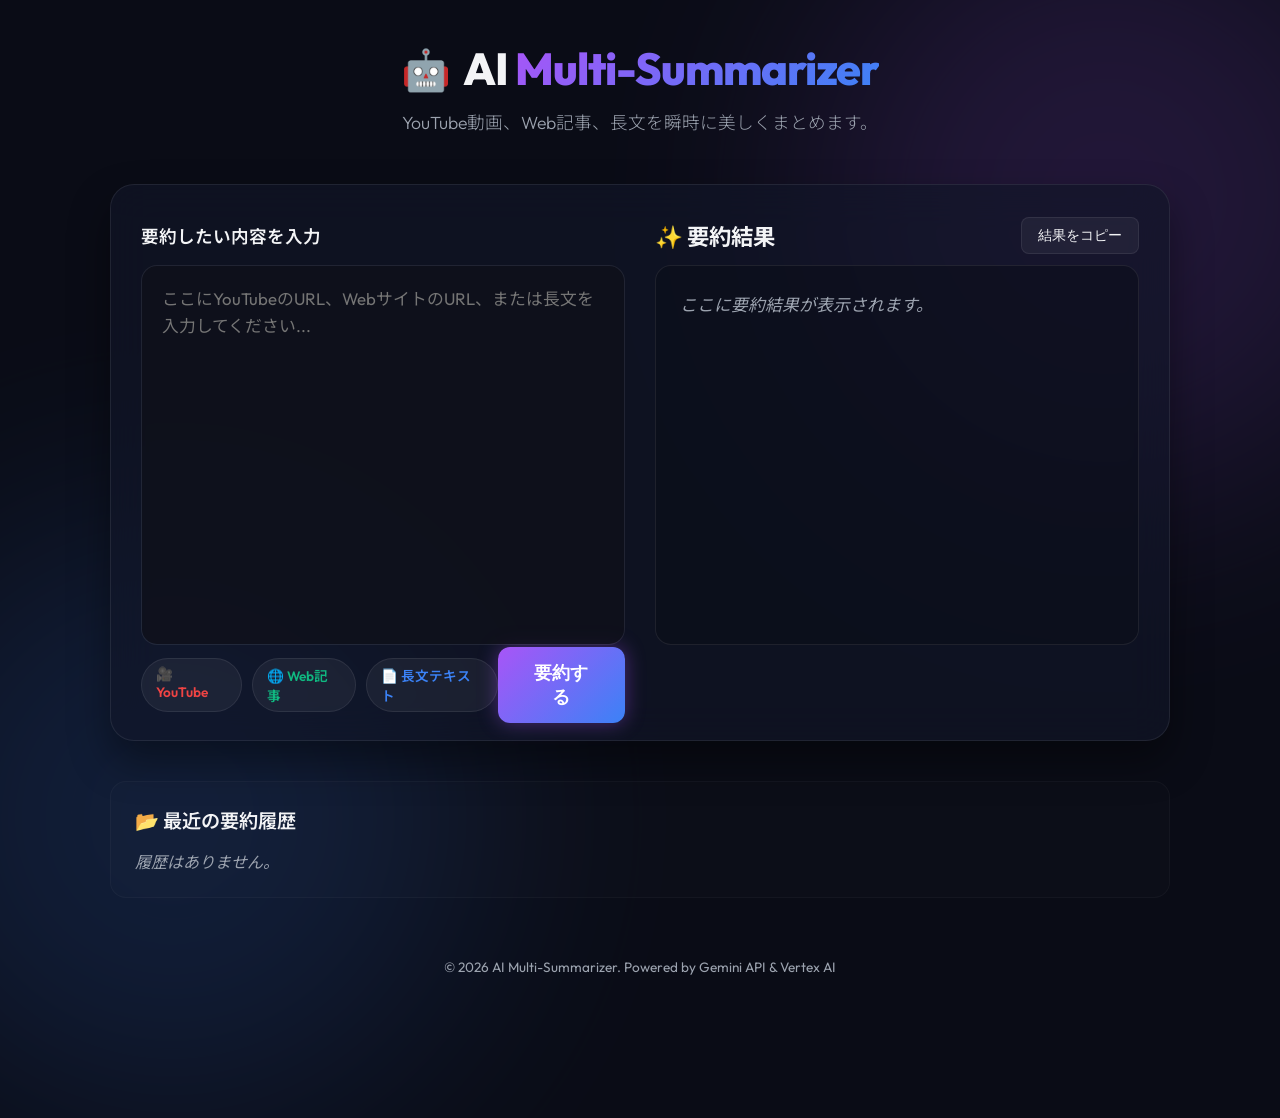
==== index.html @ 96e87dab "Add files via upload" ====
<!DOCTYPE html>
<html lang="ja">
<head>
    <meta charset="UTF-8">
    <meta name="viewport" content="width=device-width, initial-scale=1.0">
    
    <!-- === 基本のSEO対策 === -->
    <title>AI Multi-Summarizer | 無料でYouTube動画やWeb記事をAI要約</title>
    <meta name="description" content="Gemini APIを利用した超高速・高精度のAI要約ツール。長いYouTube動画の字幕、ウェブ記事の本文、長文テキストを瞬時に箇条書きで日本語要約します。制限なしで無料利用可能。">
    <meta name="keywords" content="AI要約, YouTube要約, ウェブサイト要約, 無料AI, Gemini API, 文字起こし要約, テキストまとめ">
    <meta name="robots" content="index, follow">
    <link rel="canonical" href="https://your-app-name.onrender.com">

    <!-- === OGP設定 (SNSでシェアした時の見た目) === -->
    <meta property="og:title" content="AI Multi-Summarizer | 無料でYouTube動画やWeb記事をAI要約">
    <meta property="og:description" content="YouTube動画の字幕やブログ記事を瞬時に箇条書き要約！最新AI搭載の無料マルチ要約ツール。">
    <meta property="og:type" content="website">
    <meta property="og:url" content="https://your-app-name.onrender.com">
    <meta property="og:image" content="https://your-app-name.onrender.com/static/images/ogp-image.png">
    <meta property="og:site_name" content="AI Multi-Summarizer">
    <meta name="twitter:card" content="summary_large_image">

    <!-- === 構造化データ (Google検索エンジン向け) === -->
    <script type="application/ld+json">
    {
      "@context": "https://schema.org",
      "@type": "WebApplication",
      "name": "AI Multi-Summarizer",
      "description": "YouTube動画やWeb記事、長文テキストを日本語で高精度に要約するAIツール",
      "applicationCategory": "UtilityApplication",
      "operatingSystem": "All",
      "browserRequirements": "Requires JavaScript. Requires HTML5.",
      "genre": "AI, Summary Tool",
      "offers": {
        "@type": "Offer",
        "price": "0",
        "priceCurrency": "JPY"
      }
    }
    </script>

    <!-- Google FontsのOutfitフォントをインポート -->
    <link href="https://fonts.googleapis.com/css2?family=Outfit:wght@300;400;600;800&family=Noto+Sans+JP:wght@300;400;700&display=swap" rel="stylesheet">
    <!-- CSSファイルの紐付け -->
    <link rel="stylesheet" href="/static/css/style.css">
</head>
<body>
    <div class="background-glow bg-glow-1"></div>
    <div class="background-glow bg-glow-2"></div>

    <div class="container">
        <!-- ヘッダー -->
        <header>
            <div class="logo">
                <span class="logo-icon">🤖</span>
                <h1>AI <span class="gradient-text">Multi-Summarizer</span></h1>
            </div>
            <p class="subtitle">YouTube動画、Web記事、長文を瞬時に美しくまとめます。</p>
        </header>

        <!-- メインコンテンツ (物理的にズレない行分離グリッドレイアウト) -->
        <main class="main-card">
            <div class="app-layout">
                <!-- 1行目: ヘッダー部分 (左右のタイトル) -->
                <div class="layout-row headers-row">
                    <div class="layout-col left-col">
                        <label for="input-content" class="section-label">要約したい内容を入力</label>
                    </div>
                    <div class="layout-col right-col">
                        <div class="result-header">
                            <h2>✨ 要約結果</h2>
                            <button id="copy-btn" class="secondary-button">結果をコピー</button>
                        </div>
                    </div>
                </div>

                <!-- 2行目: メインコンテンツ (左右の枠) -->
                <div class="layout-row content-row">
                    <!-- 左カラム: 入力エリア -->
                    <div class="layout-col left-col">
                        <div class="textarea-wrapper">
                            <textarea id="input-content" placeholder="ここにYouTubeのURL、WebサイトのURL、または長文を入力してください..."></textarea>
                        </div>
                        
                        <div class="controls">
                            <div class="supported-badges">
                                <span class="badge youtube">🎥 YouTube</span>
                                <span class="badge web">🌐 Web記事</span>
                                <span class="badge text">📄 長文テキスト</span>
                            </div>
                            <button id="submit-btn" class="glow-button">
                                <span class="button-text">要約する</span>
                            </button>
                        </div>
                    </div>

                    <!-- 右カラム: 要約結果 -->
                    <div id="result-panel" class="layout-col right-col">
                        <div id="result-content" class="result-content">
                            <p class="placeholder-text">ここに要約結果が表示されます。</p>
                        </div>
                    </div>
                </div>
            </div>
        </main>

        <!-- 要約履歴エリア -->
        <section class="history-section">
            <h3>📂 最近の要約履歴</h3>
            <div id="history-list" class="history-list">
                <p class="no-history">履歴はありません。</p>
            </div>
        </section>

        <!-- フッター -->
        <footer>
            <p>&copy; 2026 AI Multi-Summarizer. Powered by Gemini API & Vertex AI</p>
        </footer>
    </div>

    <!-- JSファイルの紐付け (キャッシュ対策版) -->
    <script src="/static/js/main.js?v=1.1"></script>
</body>
</html>
---- static/css/style.css ----
/* ============================================================
   AI Multi-Summarizer - style.css (Premium Dark UI)
   ============================================================ */

:root {
    --bg-dark: #0a0c16;
    --card-bg: rgba(18, 22, 41, 0.65);
    --border-color: rgba(255, 255, 255, 0.08);
    --text-primary: #f3f4f6;
    --text-secondary: #9ca3af;
    --primary-glow: linear-gradient(135deg, #a855f7 0%, #3b82f6 100%);
    --youtube-color: #ef4444;
    --web-color: #10b981;
    --text-color: #3b82f6;
}

* {
    box-sizing: border-box;
    margin: 0;
    padding: 0;
}

body {
    background-color: var(--bg-dark);
    color: var(--text-primary);
    font-family: 'Outfit', 'Noto Sans JP', sans-serif;
    min-height: 100vh;
    overflow-x: hidden;
    position: relative;
}

/* 宇宙のような光のオーラ（背景グロー） */
.background-glow {
    position: absolute;
    width: 600px;
    height: 600px;
    border-radius: 50%;
    filter: blur(120px);
    opacity: 0.15;
    z-index: -1;
    pointer-events: none;
}

.bg-glow-1 {
    background: #a855f7;
    top: -10%;
    right: -10%;
}

.bg-glow-2 {
    background: #3b82f6;
    bottom: -10%;
    left: -10%;
}

.container {
    max-width: 1100px;
    margin: 0 auto;
    padding: 40px 20px;
    display: flex;
    flex-direction: column;
    gap: 40px;
    min-height: 100vh;
}

/* ヘッダー */
header {
    text-align: center;
    margin-bottom: 10px;
}

.logo {
    display: flex;
    align-items: center;
    justify-content: center;
    gap: 12px;
    margin-bottom: 12px;
}

.logo-icon {
    font-size: 2.5rem;
}

.logo h1 {
    font-size: 2.8rem;
    font-weight: 800;
    letter-spacing: -1px;
}

.gradient-text {
    background: var(--primary-glow);
    -webkit-background-clip: text;
    -webkit-text-fill-color: transparent;
}

.subtitle {
    color: var(--text-secondary);
    font-size: 1.1rem;
    font-weight: 300;
}

/* メインのガラスモルフィズムカード */
.main-card {
    background: var(--card-bg);
    border: 1px solid var(--border-color);
    border-radius: 24px;
    padding: 30px;
    backdrop-filter: blur(20px);
    box-shadow: 0 20px 40px rgba(0, 0, 0, 0.4);
}

/* 行分離グリッドレイアウト */
.app-layout {
    display: flex;
    flex-direction: column;
    width: 100%;
    gap: 0;
}

.layout-row {
    display: flex;
    gap: 30px;
    width: 100%;
}

.headers-row {
    margin-bottom: 10px;
}

.layout-col {
    flex: 1;
    min-width: 0;
}

/* 左右の見出し（タイトル）の高さを完全に揃える */
.section-label, .result-header {
    height: 40px;
    display: flex;
    align-items: center;
    margin: 0;
}

.result-header {
    justify-content: space-between;
}

.result-header h2 {
    margin: 0; /* ブラウザ標準の余計な余白をリセット */
    padding: 0;
    font-size: 1.25rem;
    font-weight: 700;
}

.section-label {
    font-size: 1.1rem;
    font-weight: 600;
    color: var(--text-primary);
}

.textarea-wrapper {
    height: 380px; /* 入力枠の高さを固定 */
    display: flex;
    position: relative;
    border-radius: 16px;
    padding: 1px;
    background: var(--border-color);
    transition: background 0.3s;
}

.textarea-wrapper:focus-within {
    background: var(--primary-glow);
}

textarea {
    width: 100%;
    height: 100%;
    background: rgba(10, 12, 22, 0.8);
    border: none;
    border-radius: 15px;
    padding: 20px;
    color: var(--text-primary);
    font-family: inherit;
    font-size: 1.05rem;
    line-height: 1.6;
    resize: none;
    outline: none;
}

/* 操作パネル (入力枠のすぐ下 - ボタンの位置を右下に完全固定) */
.controls {
    display: flex;
    justify-content: space-between;
    align-items: center;
    flex-wrap: nowrap; /* 絶対に折り返さない */
    margin-top: 15px;
    height: 50px;
}

/* 右側結果枠内の埋め込みローダー */
.embedded-loader {
    display: flex;
    align-items: center;
    justify-content: center;
    gap: 15px;
    height: 100%;
    color: var(--text-secondary);
    font-style: italic;
}

/* モバイル環境（画面幅800px以下）のレイアウト調整 */
@media (max-width: 800px) {
    .layout-row {
        flex-direction: column;
        gap: 0;
    }
    
    .headers-row {
        display: none; /* スマホではヘッダー行を非表示にしてスッキリさせる */
    }
    
    .textarea-wrapper, .result-content {
        height: 280px !important; /* スマホではコンパクトに */
    }
    
    .controls {
        flex-wrap: wrap; /* スマホのみ折り返しOKにする */
        height: auto;
        margin-bottom: 20px;
    }
}

.supported-badges {
    display: flex;
    gap: 10px;
}

.badge {
    padding: 6px 14px;
    border-radius: 50px;
    font-size: 0.85rem;
    font-weight: 600;
    background: rgba(255, 255, 255, 0.05);
    border: 1px solid var(--border-color);
}

.badge.youtube { color: var(--youtube-color); }
.badge.web { color: var(--web-color); }
.badge.text { color: var(--text-color); }

/* 発光するグラデーションボタン */
.glow-button {
    background: var(--primary-glow);
    color: white;
    border: none;
    border-radius: 12px;
    padding: 14px 28px;
    font-size: 1.1rem;
    font-weight: 600;
    cursor: pointer;
    transition: transform 0.2s, box-shadow 0.2s;
    box-shadow: 0 0 20px rgba(168, 85, 247, 0.4);
    display: flex;
    align-items: center;
    gap: 10px;
}

.glow-button:hover {
    transform: translateY(-2px);
    box-shadow: 0 0 30px rgba(168, 85, 247, 0.6);
}

.glow-button:active {
    transform: translateY(0);
}

/* ボタンが無効化（要約中）されたときのスタイル */
.glow-button:disabled {
    opacity: 0.5; /* 半透明にする */
    cursor: not-allowed; /* 禁止マークのカーソルにする */
    transform: none !important; /* ホバーで動かさない */
    box-shadow: none !important; /* 光らせない */
}

/* ローディング表示用のスピナー */
.loading-spinner {
    display: none;
    width: 20px;
    height: 20px;
    border: 3px solid rgba(255, 255, 255, 0.3);
    border-top-color: white;
    border-radius: 50%;
    animation: spin 1s infinite linear;
}

@keyframes spin {
    to { transform: rotate(360deg); }
}

/* ステータス（読み込み中）パネル */
.status-panel {
    display: flex;
    align-items: center;
    gap: 15px;
    background: rgba(255, 255, 255, 0.02);
    border: 1px dashed var(--border-color);
    padding: 16px 20px;
    border-radius: 12px;
}

.pulse-loader {
    width: 12px;
    height: 12px;
    background-color: #3b82f6;
    border-radius: 50%;
    animation: pulse 1.5s infinite ease-in-out;
}

@keyframes pulse {
    0%, 100% { transform: scale(0.6); opacity: 0.4; }
    50% { transform: scale(1.2); opacity: 1; }
}

/* 結果パネル */
.result-panel {
    display: flex;
    flex-direction: column;
    gap: 20px;
    animation: fadeIn 0.5s ease-out;
}

@keyframes fadeIn {
    from { opacity: 0; transform: translateY(10px); }
    to { opacity: 1; transform: translateY(0); }
}

.result-header {
    display: flex;
    justify-content: space-between;
    align-items: center;
}

.result-header h2 {
    font-size: 1.4rem;
    font-weight: 700;
}

.secondary-button {
    background: rgba(255, 255, 255, 0.05);
    border: 1px solid var(--border-color);
    color: var(--text-primary);
    padding: 8px 16px;
    border-radius: 8px;
    cursor: pointer;
    font-size: 0.9rem;
    transition: background 0.2s;
}

.secondary-button:hover {
    background: rgba(255, 255, 255, 0.1);
}

.result-content {
    height: 380px; /* 入力枠(380px)と高さを完全に揃える */
    overflow-y: auto; /* はみ出たらスクロールバーを出す */
    background: rgba(10, 12, 22, 0.5);
    border: 1px solid var(--border-color);
    border-radius: 16px;
    padding: 24px;
    font-size: 1.05rem;
    line-height: 1.8;
    color: #e5e7eb;
}

.placeholder-text {
    color: var(--text-secondary);
    font-style: italic;
}

/* スクロールバーを美しくカスタマイズ (Chrome, Safari用) */
.result-content::-webkit-scrollbar {
    width: 6px;
}

.result-content::-webkit-scrollbar-track {
    background: rgba(10, 12, 22, 0.2);
    border-radius: 10px;
}

.result-content::-webkit-scrollbar-thumb {
    background: rgba(255, 255, 255, 0.1);
    border-radius: 10px;
}

.result-content::-webkit-scrollbar-thumb:hover {
    background: rgba(255, 255, 255, 0.2);
}

/* マークダウン表示の簡易スタイル調整 */
.result-content h1, .result-content h2, .result-content h3 {
    margin-top: 15px;
    margin-bottom: 10px;
}
.result-content ul, .result-content ol {
    margin-left: 20px;
    margin-bottom: 15px;
}
.result-content li {
    margin-bottom: 8px;
}

/* 履歴セクション */
.history-section {
    background: rgba(255, 255, 255, 0.01);
    border: 1px solid rgba(255, 255, 255, 0.03);
    border-radius: 16px;
    padding: 24px;
}

.history-section h3 {
    font-size: 1.2rem;
    font-weight: 600;
    margin-bottom: 15px;
}

.history-list {
    display: flex;
    flex-direction: column;
    gap: 12px;
}

.history-item {
    background: rgba(255, 255, 255, 0.03);
    border: 1px solid var(--border-color);
    border-radius: 10px;
    padding: 12px 18px;
    font-size: 0.95rem;
    cursor: pointer;
    transition: background 0.2s;
}

.history-item:hover {
    background: rgba(255, 255, 255, 0.07);
}

.no-history {
    color: var(--text-secondary);
    font-style: italic;
}

/* フッター */
footer {
    text-align: center;
    color: var(--text-secondary);
    font-size: 0.85rem;
    margin-top: 20px;
}

.hidden {
    display: none !important;
}
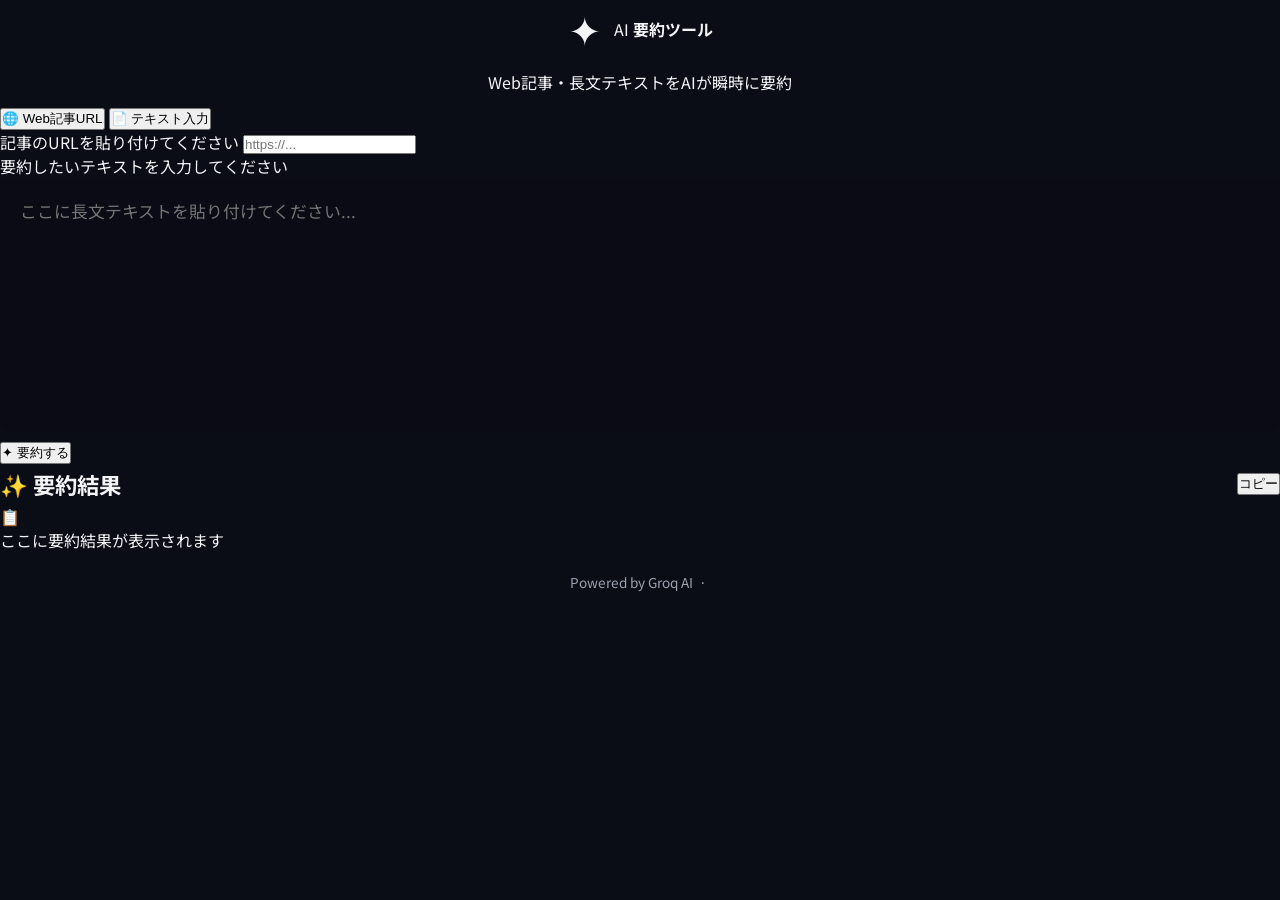
==== commit 718d50cb: "Add files via upload" ====
--- a/index.html
+++ b/index.html
@@ -1,124 +1,87 @@
 <!DOCTYPE html>
 <html lang="ja">
 <head>
-    <meta charset="UTF-8">
-    <meta name="viewport" content="width=device-width, initial-scale=1.0">
-    
-    <!-- === 基本のSEO対策 === -->
-    <title>AI Multi-Summarizer | 無料でYouTube動画やWeb記事をAI要約</title>
-    <meta name="description" content="Gemini APIを利用した超高速・高精度のAI要約ツール。長いYouTube動画の字幕、ウェブ記事の本文、長文テキストを瞬時に箇条書きで日本語要約します。制限なしで無料利用可能。">
-    <meta name="keywords" content="AI要約, YouTube要約, ウェブサイト要約, 無料AI, Gemini API, 文字起こし要約, テキストまとめ">
-    <meta name="robots" content="index, follow">
-    <link rel="canonical" href="https://your-app-name.onrender.com">
-
-    <!-- === OGP設定 (SNSでシェアした時の見た目) === -->
-    <meta property="og:title" content="AI Multi-Summarizer | 無料でYouTube動画やWeb記事をAI要約">
-    <meta property="og:description" content="YouTube動画の字幕やブログ記事を瞬時に箇条書き要約！最新AI搭載の無料マルチ要約ツール。">
-    <meta property="og:type" content="website">
-    <meta property="og:url" content="https://your-app-name.onrender.com">
-    <meta property="og:image" content="https://your-app-name.onrender.com/static/images/ogp-image.png">
-    <meta property="og:site_name" content="AI Multi-Summarizer">
-    <meta name="twitter:card" content="summary_large_image">
-
-    <!-- === 構造化データ (Google検索エンジン向け) === -->
-    <script type="application/ld+json">
-    {
-      "@context": "https://schema.org",
-      "@type": "WebApplication",
-      "name": "AI Multi-Summarizer",
-      "description": "YouTube動画やWeb記事、長文テキストを日本語で高精度に要約するAIツール",
-      "applicationCategory": "UtilityApplication",
-      "operatingSystem": "All",
-      "browserRequirements": "Requires JavaScript. Requires HTML5.",
-      "genre": "AI, Summary Tool",
-      "offers": {
-        "@type": "Offer",
-        "price": "0",
-        "priceCurrency": "JPY"
-      }
-    }
-    </script>
-
-    <!-- Google FontsのOutfitフォントをインポート -->
-    <link href="https://fonts.googleapis.com/css2?family=Outfit:wght@300;400;600;800&family=Noto+Sans+JP:wght@300;400;700&display=swap" rel="stylesheet">
-    <!-- CSSファイルの紐付け -->
-    <link rel="stylesheet" href="/static/css/style.css">
+  <meta charset="UTF-8">
+  <meta name="viewport" content="width=device-width, initial-scale=1.0">
+  <title>AI 要約ツール | Web記事・長文を瞬時に要約</title>
+  <meta name="description" content="AIが長い記事やテキストを瞬時に日本語で要約します。Web記事のURLを貼るだけ、または長文テキストを入力するだけで要約完了。">
+  <link rel="preconnect" href="https://fonts.googleapis.com">
+  <link href="https://fonts.googleapis.com/css2?family=Noto+Sans+JP:wght@300;400;700&family=Inter:wght@300;400;600;700&display=swap" rel="stylesheet">
+  <link rel="stylesheet" href="/static/css/style.css">
 </head>
 <body>
-    <div class="background-glow bg-glow-1"></div>
-    <div class="background-glow bg-glow-2"></div>
+  <div class="bg-orbs">
+    <div class="orb orb-1"></div>
+    <div class="orb orb-2"></div>
+    <div class="orb orb-3"></div>
+  </div>
 
-    <div class="container">
-        <!-- ヘッダー -->
-        <header>
-            <div class="logo">
-                <span class="logo-icon">🤖</span>
-                <h1>AI <span class="gradient-text">Multi-Summarizer</span></h1>
-            </div>
-            <p class="subtitle">YouTube動画、Web記事、長文を瞬時に美しくまとめます。</p>
-        </header>
+  <div class="wrapper">
+    <header class="header">
+      <div class="logo">
+        <span class="logo-icon">✦</span>
+        <span class="logo-text">AI <strong>要約ツール</strong></span>
+      </div>
+      <p class="tagline">Web記事・長文テキストをAIが瞬時に要約</p>
+    </header>
 
-        <!-- メインコンテンツ (物理的にズレない行分離グリッドレイアウト) -->
-        <main class="main-card">
-            <div class="app-layout">
-                <!-- 1行目: ヘッダー部分 (左右のタイトル) -->
-                <div class="layout-row headers-row">
-                    <div class="layout-col left-col">
-                        <label for="input-content" class="section-label">要約したい内容を入力</label>
-                    </div>
-                    <div class="layout-col right-col">
-                        <div class="result-header">
-                            <h2>✨ 要約結果</h2>
-                            <button id="copy-btn" class="secondary-button">結果をコピー</button>
-                        </div>
-                    </div>
-                </div>
+    <main class="main">
+      <div class="card input-card">
+        <div class="tabs">
+          <button class="tab active" data-tab="url">🌐 Web記事URL</button>
+          <button class="tab" data-tab="text">📄 テキスト入力</button>
+        </div>
 
-                <!-- 2行目: メインコンテンツ (左右の枠) -->
-                <div class="layout-row content-row">
-                    <!-- 左カラム: 入力エリア -->
-                    <div class="layout-col left-col">
-                        <div class="textarea-wrapper">
-                            <textarea id="input-content" placeholder="ここにYouTubeのURL、WebサイトのURL、または長文を入力してください..."></textarea>
-                        </div>
-                        
-                        <div class="controls">
-                            <div class="supported-badges">
-                                <span class="badge youtube">🎥 YouTube</span>
-                                <span class="badge web">🌐 Web記事</span>
-                                <span class="badge text">📄 長文テキスト</span>
-                            </div>
-                            <button id="submit-btn" class="glow-button">
-                                <span class="button-text">要約する</span>
-                            </button>
-                        </div>
-                    </div>
+        <div class="tab-panel active" id="panel-url">
+          <div class="input-group">
+            <label class="input-label">記事のURLを貼り付けてください</label>
+            <input
+              type="url"
+              id="url-input"
+              class="text-input"
+              placeholder="https://..."
+              autocomplete="off"
+            >
+          </div>
+        </div>
 
-                    <!-- 右カラム: 要約結果 -->
-                    <div id="result-panel" class="layout-col right-col">
-                        <div id="result-content" class="result-content">
-                            <p class="placeholder-text">ここに要約結果が表示されます。</p>
-                        </div>
-                    </div>
-                </div>
-            </div>
-        </main>
+        <div class="tab-panel" id="panel-text">
+          <div class="input-group">
+            <label class="input-label">要約したいテキストを入力してください</label>
+            <textarea
+              id="text-input"
+              class="text-input textarea"
+              placeholder="ここに長文テキストを貼り付けてください..."
+              rows="8"
+            ></textarea>
+          </div>
+        </div>
 
-        <!-- 要約履歴エリア -->
-        <section class="history-section">
-            <h3>📂 最近の要約履歴</h3>
-            <div id="history-list" class="history-list">
-                <p class="no-history">履歴はありません。</p>
-            </div>
-        </section>
+        <button class="summarize-btn" id="summarize-btn">
+          <span class="btn-icon">✦</span>
+          <span class="btn-text">要約する</span>
+        </button>
+      </div>
 
-        <!-- フッター -->
-        <footer>
-            <p>&copy; 2026 AI Multi-Summarizer. Powered by Gemini API & Vertex AI</p>
-        </footer>
-    </div>
+      <div class="card result-card" id="result-card">
+        <div class="result-header">
+          <h2 class="result-title">✨ 要約結果</h2>
+          <button class="copy-btn" id="copy-btn">コピー</button>
+        </div>
+        <div class="result-body" id="result-body">
+          <div class="placeholder">
+            <div class="placeholder-icon">📋</div>
+            <p>ここに要約結果が表示されます</p>
+          </div>
+        </div>
+      </div>
+    </main>
 
-    <!-- JSファイルの紐付け (キャッシュ対策版) -->
-    <script src="/static/js/main.js?v=1.1"></script>
+    <footer class="footer">
+      <p>Powered by Groq AI &nbsp;·&nbsp; <span id="char-count"></span></p>
+    </footer>
+  </div>
+
+  <script src="/static/js/main.js"></script>
 </body>
 </html>
